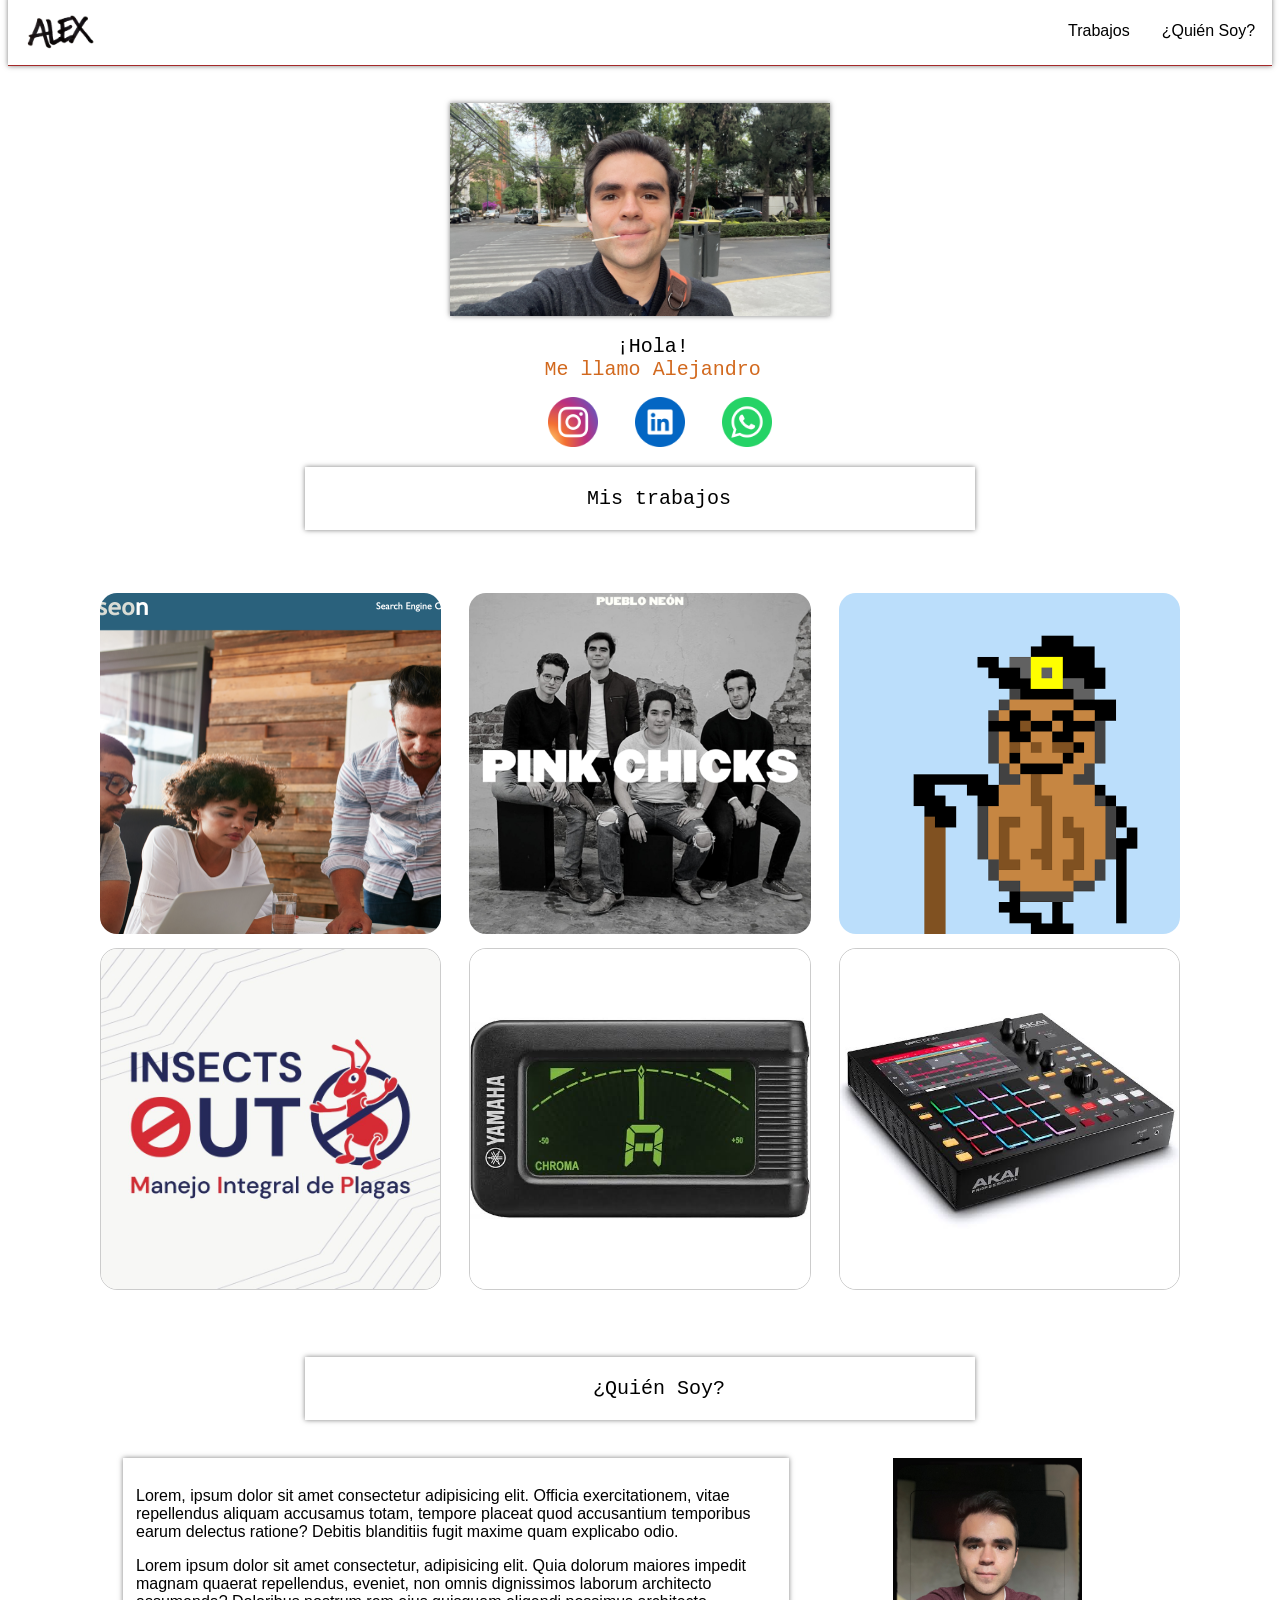
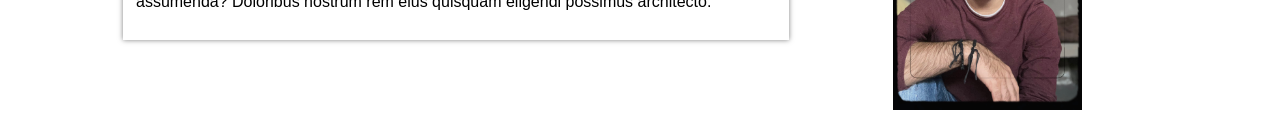
==== index.html @ 4d7caf76 "cambio el nommbre del html a indez" ====
<!DOCTYPE html>
<html lang="en">

<head>
    <meta charset="UTF-8">
    <meta http-equiv="X-UA-Compatible" content="IE=edge">
    <meta name="viewport" content="width=device-width, initial-scale=1.0">
    <title>Portfolio</title>
    <link rel="stylesheet" type="text/css" href="reset.css" />
    <link rel="stylesheet" type="text/css" href="style.css" />
</head>

<body>
    <header>
        <nav class="navHead">
            <img id="logo" src="assets/images/AlexLogo.png" alt="Logo con la palabra Alex" />
            <ul class="headerNav">
                <li><a class="barraNav" href="#misTrabajos"> Trabajos</a></li>
                <li> <a class="barraNav" href="#quienSoy"> ¿Quién Soy?</a></li>
            </ul>
        </nav>

    </header>

    <section class="intro">
        <img id="fotoAlex" src="assets/images/image1.jpeg" alt="Selfie de Alejandro Larios">
    </section>

    <section class="sectionParagraph">
        <p>¡Hola!</p>
        <p>Me llamo Alejandro</p>

    </section>

    <section>
        <ul class="socials">
            <li> <a href="https://www.instagram.com/alexlariosf98/" class="socialButton" id="boton1"> <img
                        src="assets/images/instagram.png" alt="Botón de instagram" class="socialFoto" alt ="Botón de instagram"></a></li>
            <li><a href="https://www.linkedin.com/in/alejandro-larios-b3121520a/" class="socialButton" id="boton2"><img
                        src="assets/images/linkedin-icon-1024x1024-z5dvl47c.png" alt="Botón de linked in"
                        class="socialFoto"></a></li>
            <li><a href="wa.link/h8v4i4" class="socialButton" id="boton3"><img src="assets/images/whatsapp.png"
                        alt="Botón de whatsapp" class="socialFoto"></a></li>
        </ul>

        <main>

    </section>
    <div class="muevetitulos">
        <section class="sectionTitle">
            <p id="misTrabajos"> Mis trabajos</p>
        </section>
    </div>


    <section id="listaFotosTrabajos" class="ptm">
        <a class="link-img" href=https://cidherp2.github.io/Challenges> <img id="cuadrada1" src="assets/images/primera app.png" alt="Foto link a aplicación primer challenge" class="cuadrada" /> </a>
        <a class="link-img" href="https://open.spotify.com/artist/6C3KwuiuLX8RgLlaWquDH9?si=Ts7s6VvlSs6hqyZiHdSiKQ"><img id="cuadrada1" src="assets/images/pink.PNG" alt="Foto banda de pink chicks" class="cuadrada"></a>
        <a class="link-img" href=#><img id="cuadrada1" src="assets/images/pbjumper.PNG" alt="Foto mascota videojuego PB Jumper" class="cuadrada"></a>
        <a class="link-img" href=https://www.insectsout.com.mx><img id="cuadrada2" src="assets/images/insects.JPG" alt="Foto logo empresa Inects Out" class="cuadrada"></a>
        <a class="link-img" href=#><img id="cuadrada2" src="assets/images/afinador.JPG" alt="Foto de afinador de guitarra" class="cuadrada"></a>
        <a class="link-img" href=#><img id="cuadrada2" src="assets/images/drum.JPG" alt="Foto de drum machine" class="cuadrada"></a>
    </section>
    <div class="muevetitulos">
        <section class="sectionTitle">
            <p id="quienSoy"> ¿Quién Soy?</p>
        </section>
    </div>

    <div id="fotobio">
        <section id="aboutMe">
            <p> Lorem, ipsum dolor sit amet consectetur adipisicing elit. Officia exercitationem, vitae repellendus
                aliquam accusamus totam, tempore placeat quod accusantium temporibus earum delectus ratione? Debitis
                blanditiis fugit maxime quam explicabo odio.</p>
            <p>Lorem ipsum dolor sit amet consectetur, adipisicing elit. Quia dolorum maiores impedit magnam quaerat
                repellendus, eveniet, non omnis dignissimos laborum architecto assumenda? Doloribus nostrum rem eius
                quisquam eligendi possimus architecto.</p>
        </section>
        <img id="imagendealex2" src="assets/images/6E176F4D-3C99-4E9C-950A-6B000E2E4021.JPG" alt="Foto de Alex Lario">
    </div>

    </main>
</body>

</html>
---- style.css ----
:root {
    --favefont: monospace;
    --granfuente: x-large;
    --colorDefuente: rgb(141, 71, 206);
    --sombra: 0 0 5px rgb(0 0 0 / 50%);
}

header {
    background-color: rgb(255, 255, 255, .97);
    box-sizing: border-box;
    display: block;
    margin-top: auto;
    box-shadow: var(--sombra);
    border-bottom: solid rgb(224, 222, 222) .5px;
    height: 70px;
    border-color: brown;

}

#navHead {
    margin-top: 0;
    margin-left: 0;
    padding-right: 20px;
    border-color: brown;
}

nav ul li {
    list-style: none;
}

nav ul li:nth-child(2) {
    list-style: none;
    padding-left: 15px;
}

nav ul li {
    box-sizing: content-box;
    display: flex;
    flex-direction: row;
    align-items: center;
    height: 70px;
    margin-right: 5%;


}

nav ul li:hover {
    color: var(--colorDefuente);
    cursor: pointer;

}






.headerNav {
    height: auto;
    display: flex;
    flex-direction: row;
    box-sizing: content-box;
    justify-content: flex-end;
    margin-left: 70%;



}

#logo {

    display: flex;
    max-height: 70px;
    height: auto;
    border: none;
    float: left;
    align-items: center;
}

.intro {
    display: flex;
    flex-direction: column;
    width: fit-content;
    height: 250px;
    justify-content: flex-end;
    align-items: center;
}

#fotoAlex {
    width: 30%;
    height: auto;
    display: flex;
    box-shadow: var(--sombra);

}



.sectionParagraph {
    display: flex;
    flex-direction: column;
    align-items: center;
    margin-left: 2%;
}

.sectionParagraph p:nth-child(2) {
    margin: 0;
    display: inline-block;
    color: chocolate;
    font-size: var(--granfuente);
    font-family: var(--favefont);
}

.sectionParagraph p:nth-child(1) {
    padding-top: 1.5%;
    margin: 0;
    display: inline-block;
    font-size: var(--granfuente);
    font-family: var(--favefont);
}

.socials {
    list-style-type: none;
    display: flex;
    flex-direction: row;
    justify-content: center;

}

section ul li:nth-child(2) {

    padding-left: 3%;
    padding-right: 3%;
}

.socialFoto {
    width: 50px;

}

.socialButton:hover {
    opacity: .3;

}

.sectionTitle {
    display: flex;
    margin-right: 0%;
    width: 50%;
    height: auto;
    justify-content: center;
    box-shadow: var(--sombra);
    font-family: var(--favefont);
    flex-wrap: wrap;
    font-size: var(--granfuente);
    padding-left: 3%;
}

.muevetitulos {
    display: flex;
    justify-content: center;
}

.link-img {
    width: 30%;
}

.link-img:first-child:hover{
    width: 35%;
}

.cuadrada:hover {
    opacity: .5;
    border-radius: 50%;
}


.cuadrada:first-child:hover{
    object-fit: cover;
    border-radius: 0%;
    aspect-ratio: 1/1;
    width: -webkit-fill-available;
}

.cuadrada {
    object-fit: cover;
    border-radius: 5%;
    aspect-ratio: 1/1;
    width: -webkit-fill-available;
}



#listaFotosTrabajos {
    list-style-type: none;
    display: flex;
    flex-flow: row wrap;
    /**
    Se reemplazaron estas 2 por fleex flow
    flex-direction: row;
    flex-wrap: wrap;
    **/
    justify-content: space-evenly;
    margin-top: 5%;
    margin: 5%;

}


#cuadrada2 {
    margin-top: 3%;
    border: 1px solid rgb(0, 0, 0, .2);

}



.barraNav:link {
    text-decoration: none;
    color: black;
}

.barraNav:visited {
    text-decoration: none;
    color: black;
}

.barraNav:active {
    text-decoration: none;
    color: black;
}

.barraNav:hover {
    color: var(--colorDefuente);
}

#aboutMe {
    position: absolute;
    margin-top: 3%;
    margin-left: 9%;
    width: 50%;
    height: auto;
    box-shadow: var(--sombra);
    padding: 1%;

}

#fotobio {
    display: flex;
    width: 100%;
    height: auto;
}


#imagendealex2 {
    width: 15%;
    box-sizing: border-box;
    margin-left: 70%;
    margin-top: 3%;

}


#trabajoscuadrados{
    width: 100%;
    height: auto;
}




@media screen and (max-width: 768px) {
    main {
        flex-direction: column;
    }

    #fotoAlex {
        width: 60%;
    }

    #imagendealex2 {
        width: 30%;
    }

    #listaFotosTrabajos {
        flex-direction: column;
        align-items: center;
    }

    .navHead {
        flex-direction: column;
        background-color: rgb(138, 43, 226, .2);
    }

    #cuadrada1 {

        margin-top: 3%;
    }

    .link-img {
        width: 100%;
    }
}
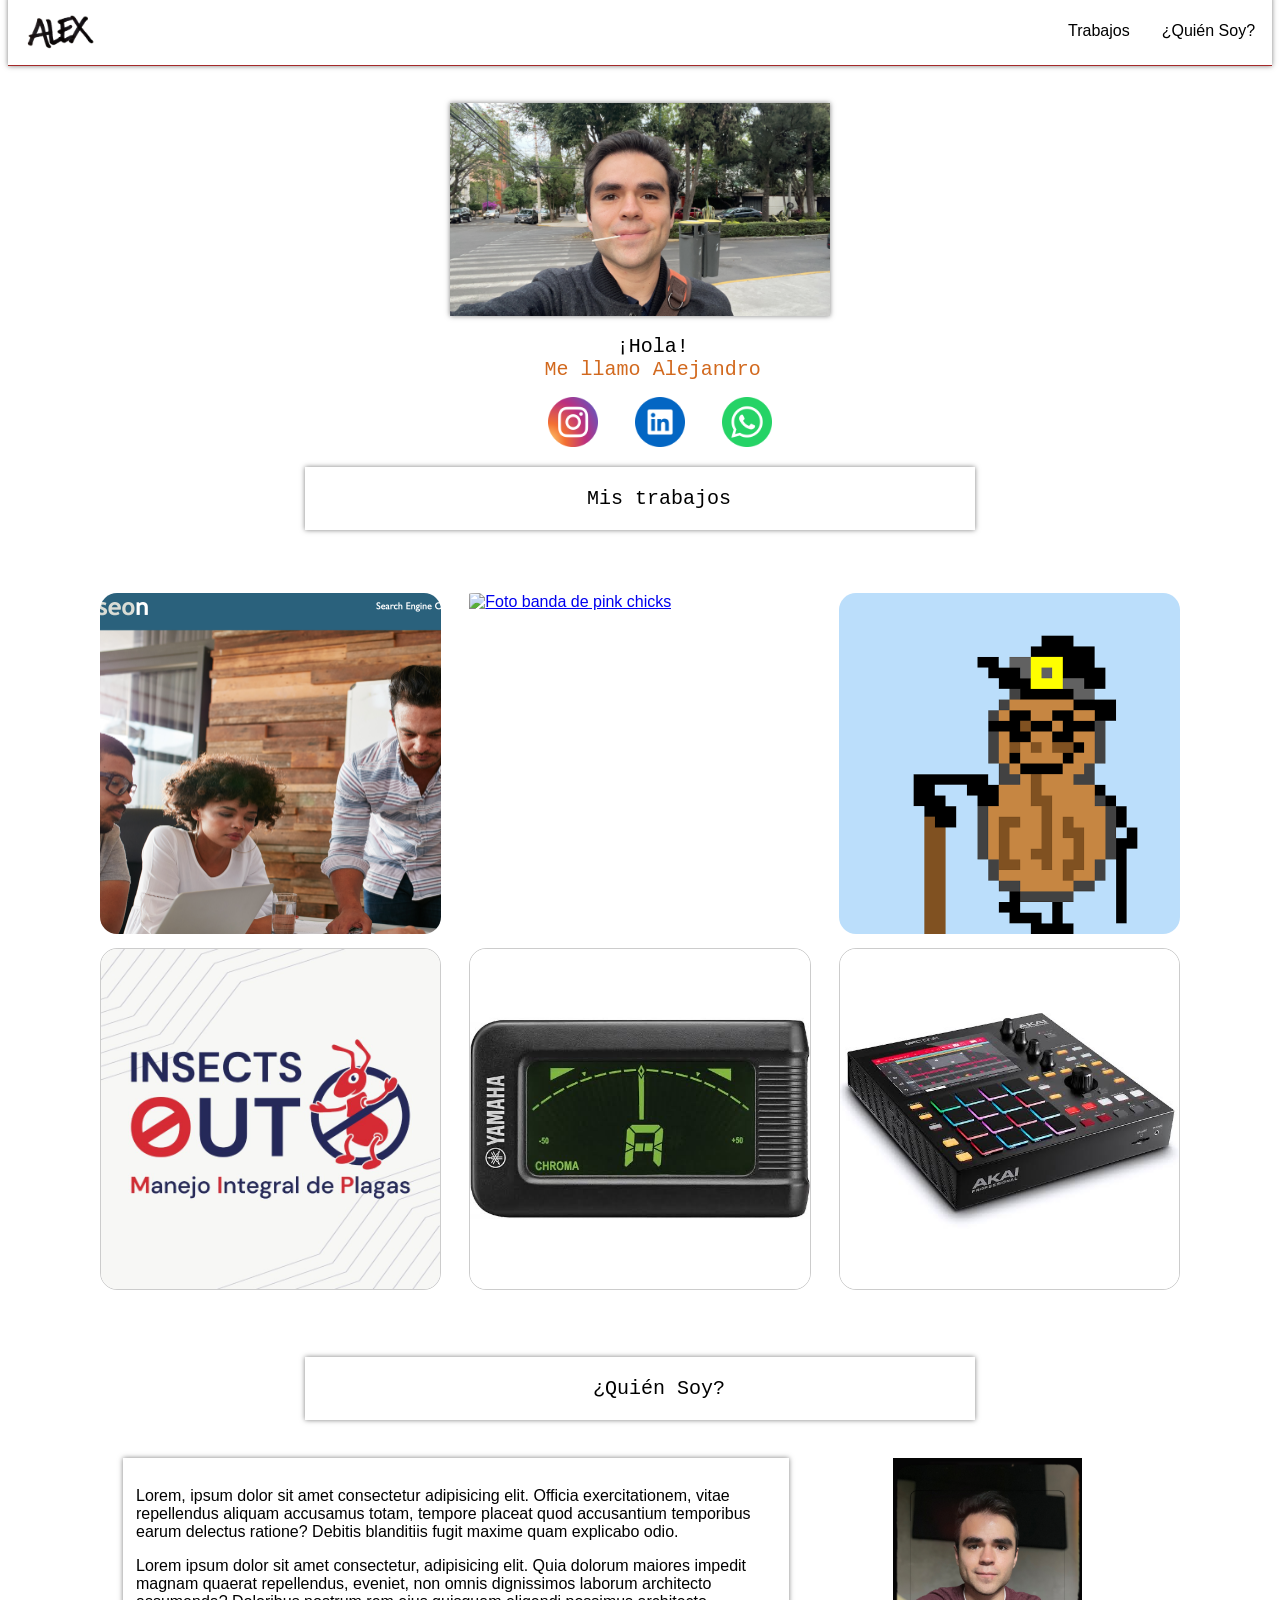
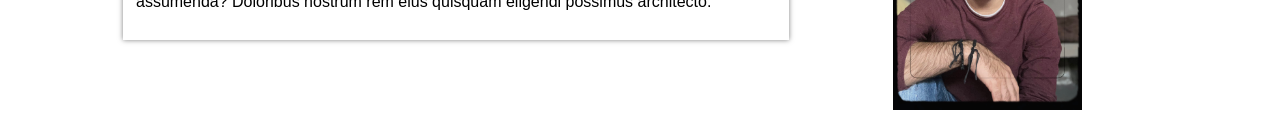
==== commit ad54a014: "añade proyecto a portafolio" ====
--- a/index.html
+++ b/index.html
@@ -55,7 +55,7 @@
 
     <section id="listaFotosTrabajos" class="ptm">
         <a class="link-img" href=https://cidherp2.github.io/Challenges> <img id="cuadrada1" src="assets/images/primera app.png" alt="Foto link a aplicación primer challenge" class="cuadrada" /> </a>
-        <a class="link-img" href="https://open.spotify.com/artist/6C3KwuiuLX8RgLlaWquDH9?si=Ts7s6VvlSs6hqyZiHdSiKQ"><img id="cuadrada1" src="assets/images/pink.PNG" alt="Foto banda de pink chicks" class="cuadrada"></a>
+        <a class="link-img" href="https://cidherp2.github.io/Movie-Night/"><img id="cuadrada1" src="/Challenge2/assets/images/Captura de pantalla 2023-07-29 a la(s) 17.05.00.png" alt="Foto banda de pink chicks" class="cuadrada"></a>
         <a class="link-img" href=#><img id="cuadrada1" src="assets/images/pbjumper.PNG" alt="Foto mascota videojuego PB Jumper" class="cuadrada"></a>
         <a class="link-img" href=https://www.insectsout.com.mx><img id="cuadrada2" src="assets/images/insects.JPG" alt="Foto logo empresa Inects Out" class="cuadrada"></a>
         <a class="link-img" href=#><img id="cuadrada2" src="assets/images/afinador.JPG" alt="Foto de afinador de guitarra" class="cuadrada"></a>
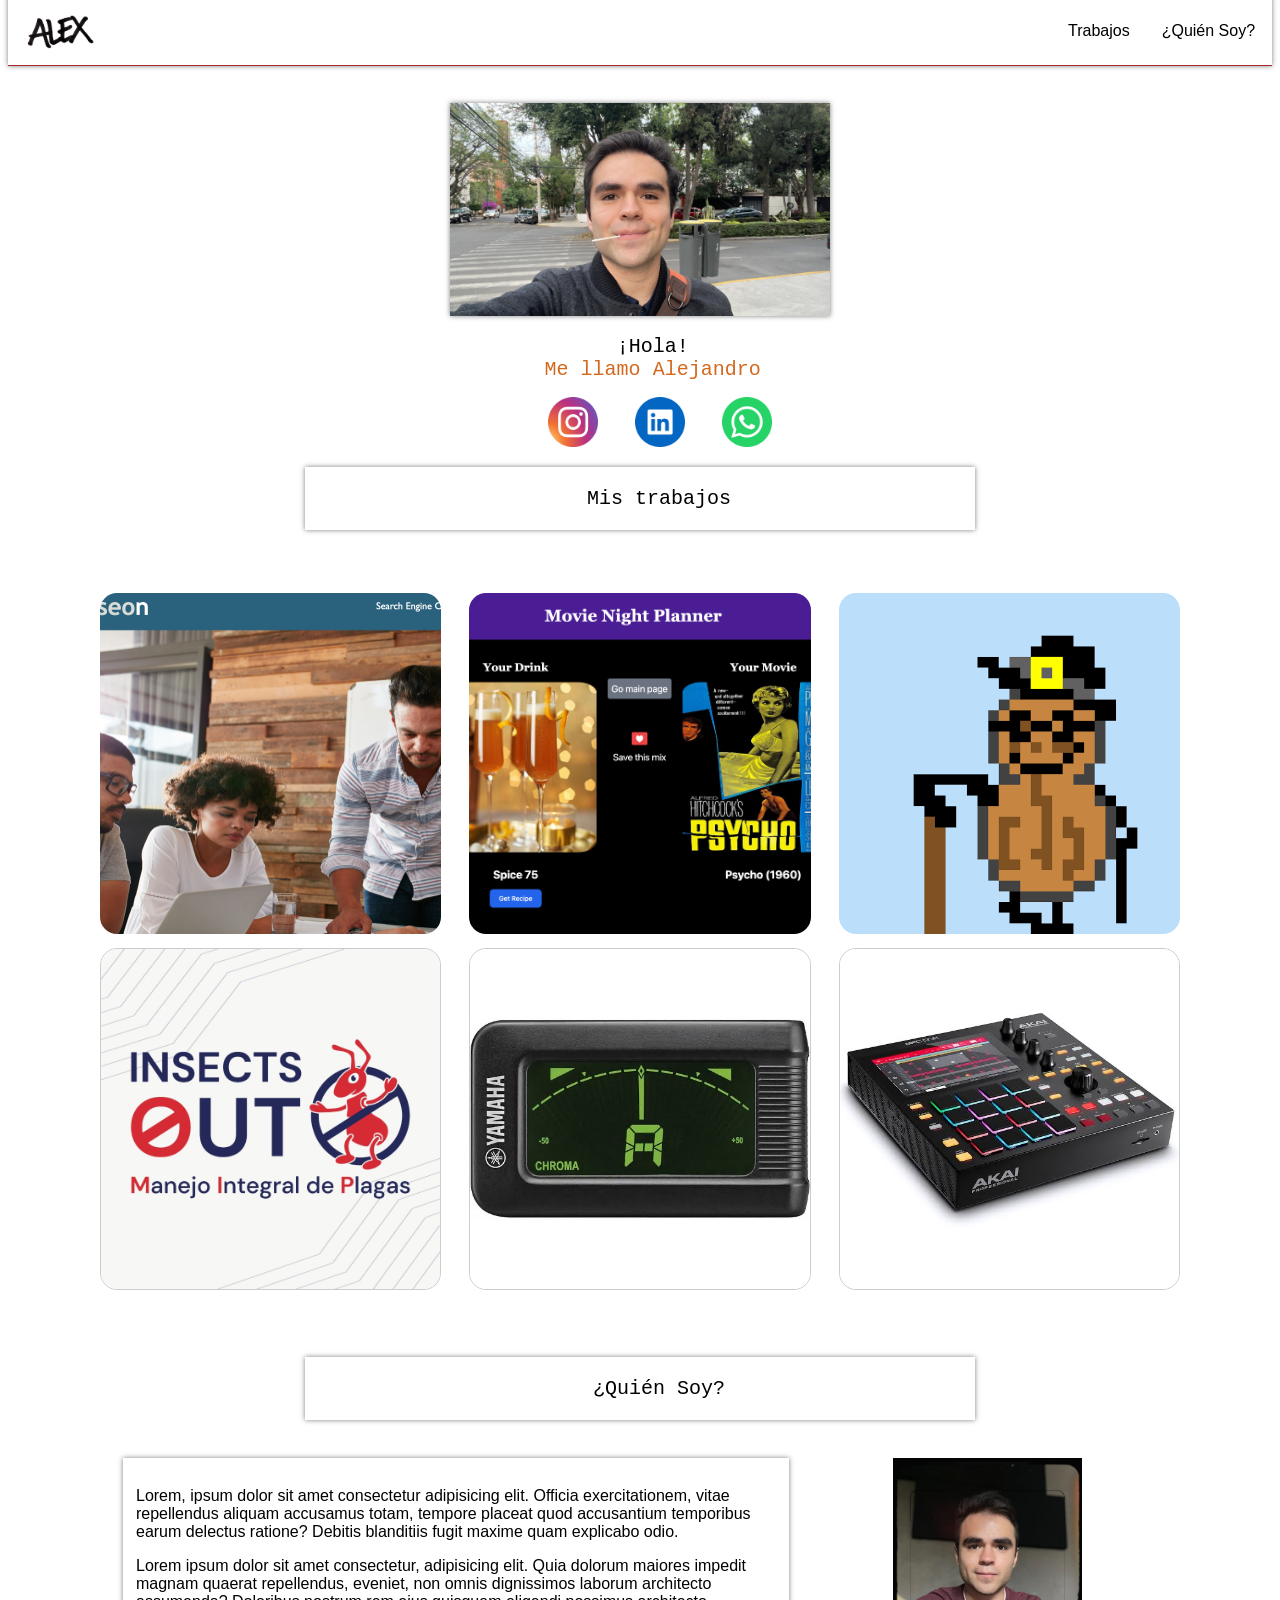
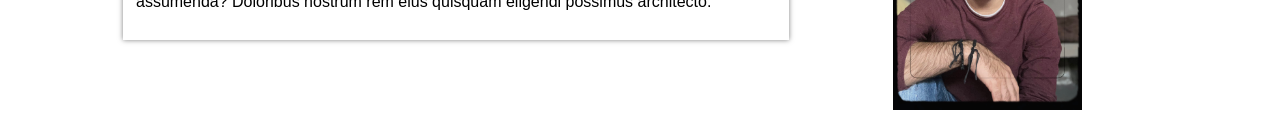
==== commit 01c1da44: "añade liga y screenshot del proyecto 1 al portafolio" ====
--- a/index.html
+++ b/index.html
@@ -55,7 +55,7 @@
 
     <section id="listaFotosTrabajos" class="ptm">
         <a class="link-img" href=https://cidherp2.github.io/Challenges> <img id="cuadrada1" src="assets/images/primera app.png" alt="Foto link a aplicación primer challenge" class="cuadrada" /> </a>
-        <a class="link-img" href="https://cidherp2.github.io/Movie-Night/"><img id="cuadrada1" src="/Challenge2/assets/images/Captura de pantalla 2023-07-29 a la(s) 17.05.00.png" alt="Foto banda de pink chicks" class="cuadrada"></a>
+        <a class="link-img" href="https://cidherp2.github.io/Movie-Night/"><img id="cuadrada1" src="./assets/images/Captura de pantalla 2023-07-29 a la(s) 17.05.00.png" alt="Foto de pagina web Movie-Night planner" class="cuadrada"></a>
         <a class="link-img" href=#><img id="cuadrada1" src="assets/images/pbjumper.PNG" alt="Foto mascota videojuego PB Jumper" class="cuadrada"></a>
         <a class="link-img" href=https://www.insectsout.com.mx><img id="cuadrada2" src="assets/images/insects.JPG" alt="Foto logo empresa Inects Out" class="cuadrada"></a>
         <a class="link-img" href=#><img id="cuadrada2" src="assets/images/afinador.JPG" alt="Foto de afinador de guitarra" class="cuadrada"></a>
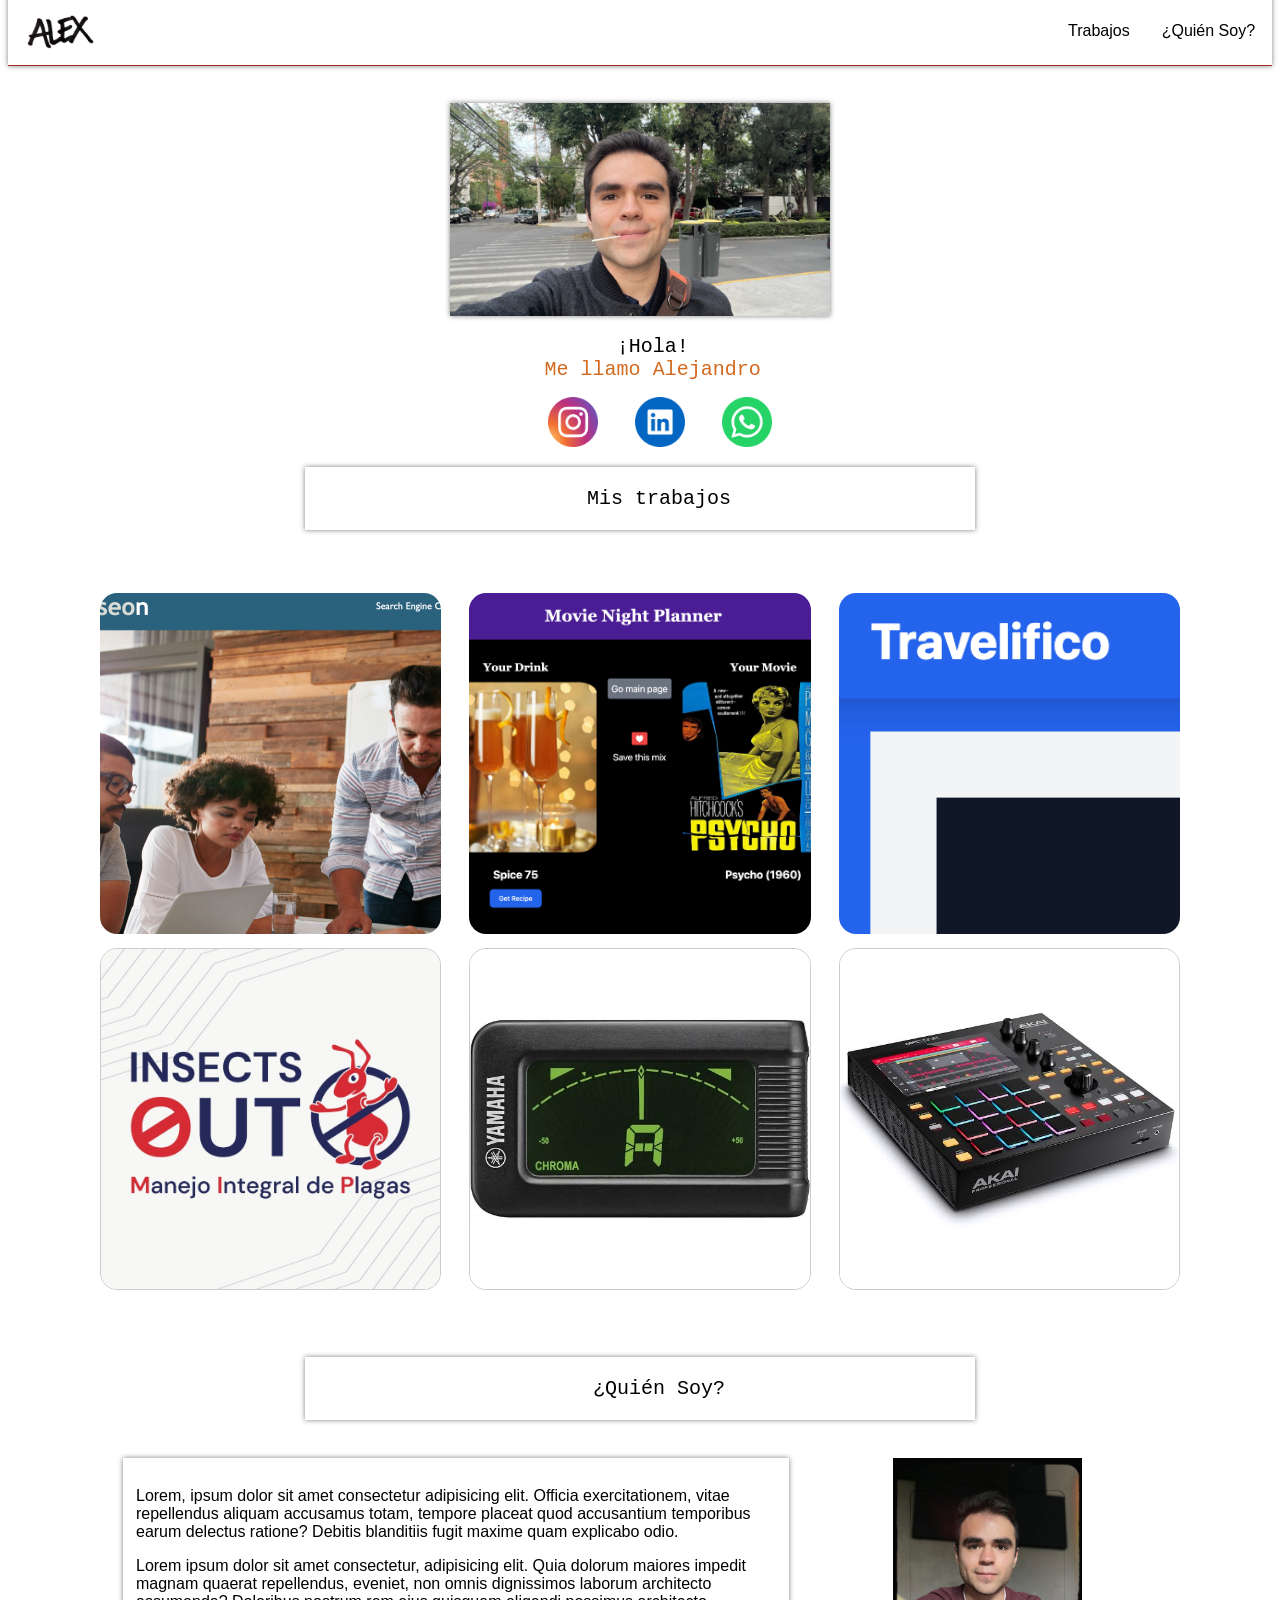
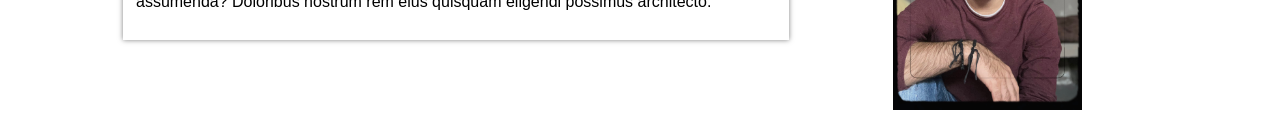
==== commit 7c204e7b: "Agrego travelifico al portafolio" ====
--- a/index.html
+++ b/index.html
@@ -56,7 +56,7 @@
     <section id="listaFotosTrabajos" class="ptm">
         <a class="link-img" href=https://cidherp2.github.io/Challenges> <img id="cuadrada1" src="assets/images/primera app.png" alt="Foto link a aplicación primer challenge" class="cuadrada" /> </a>
         <a class="link-img" href="https://cidherp2.github.io/Movie-Night/"><img id="cuadrada1" src="./assets/images/Captura de pantalla 2023-07-29 a la(s) 17.05.00.png" alt="Foto de pagina web Movie-Night planner" class="cuadrada"></a>
-        <a class="link-img" href=#><img id="cuadrada1" src="assets/images/pbjumper.PNG" alt="Foto mascota videojuego PB Jumper" class="cuadrada"></a>
+        <a class="link-img" href="https://travelifico-1-fbe5b8c7535e.herokuapp.com/"><img id="cuadrada1" src="assets/images/Captura de pantalla 2023-10-05 a la(s) 19.11.45.png" alt="Foto mascota videojuego PB Jumper" class="cuadrada"></a>
         <a class="link-img" href=https://www.insectsout.com.mx><img id="cuadrada2" src="assets/images/insects.JPG" alt="Foto logo empresa Inects Out" class="cuadrada"></a>
         <a class="link-img" href=#><img id="cuadrada2" src="assets/images/afinador.JPG" alt="Foto de afinador de guitarra" class="cuadrada"></a>
         <a class="link-img" href=#><img id="cuadrada2" src="assets/images/drum.JPG" alt="Foto de drum machine" class="cuadrada"></a>
